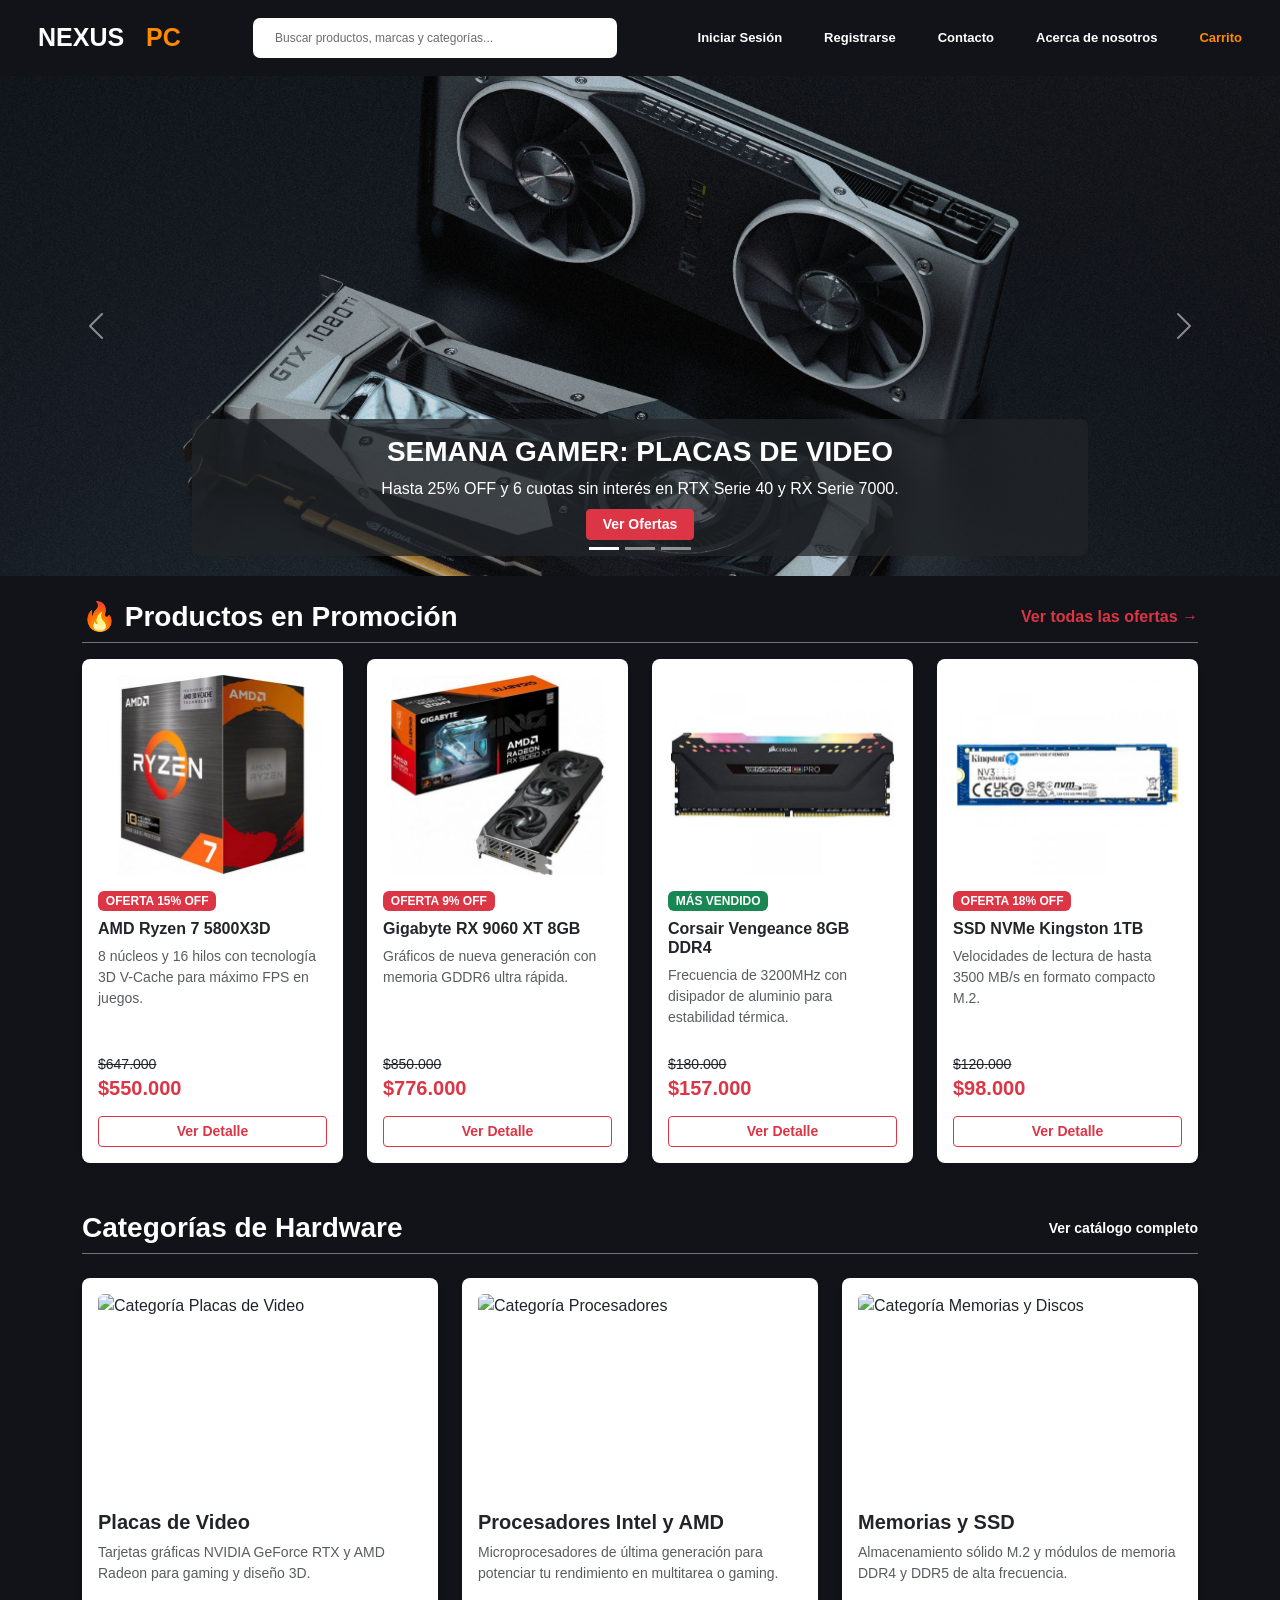
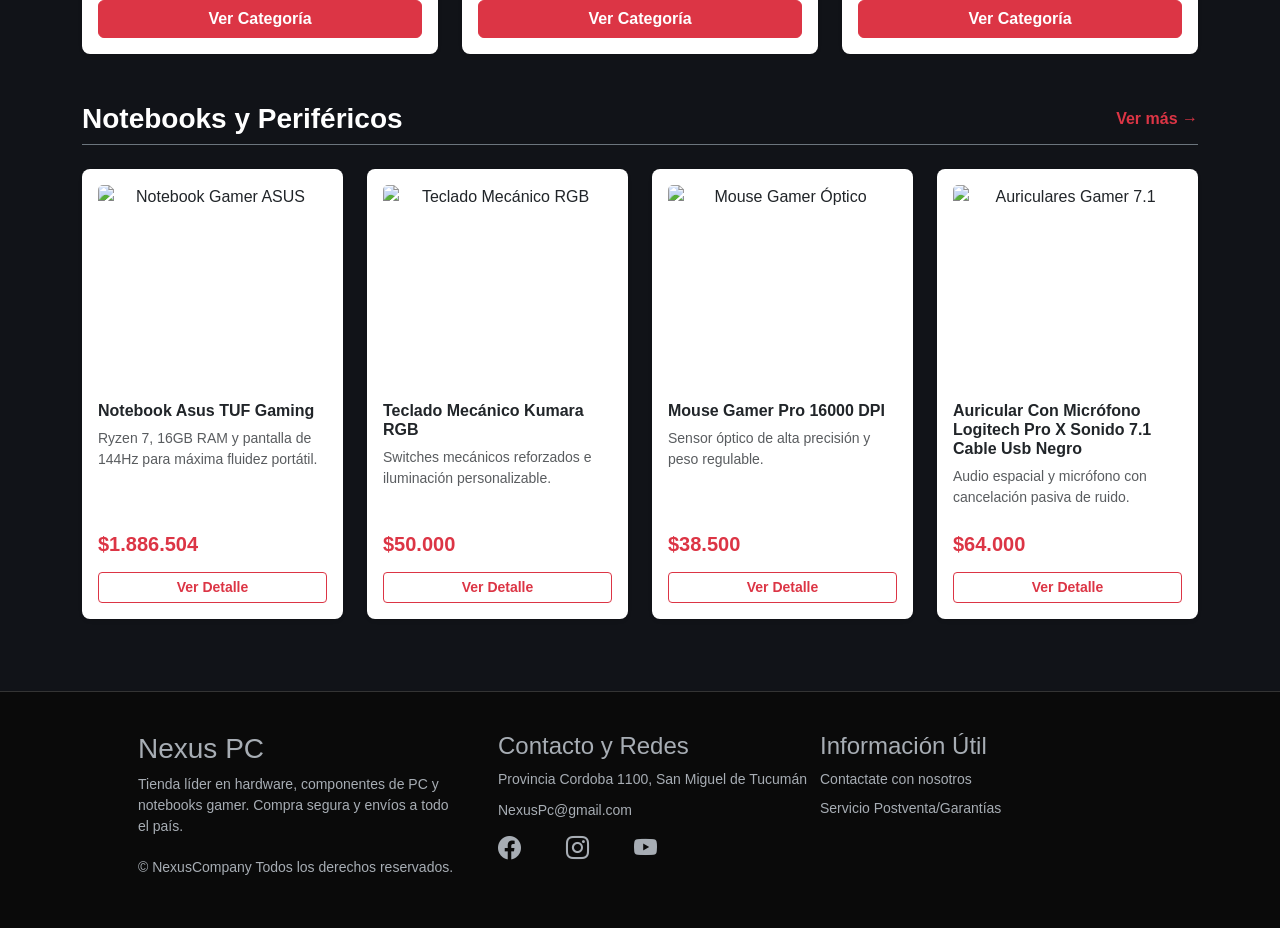
==== index.html @ 3de62bc2 "SEO actualizado" ====
<!doctype html>
<html lang="es">
  <head>
    <meta charset="UTF-8" />
    <meta name="viewport" content="width=device-width, initial-scale=1.0" />

    <title>NexusPC | Tienda de Hardware, Componentes de PC y Gaming</title>

    <meta
      name="description"
      content="Comprá hardware gamer, placas de video RTX y Radeon, procesadores Ryzen e Intel, notebooks y periféricos al mejor precio en NexusComputer. Envíos a todo el país y cuotas sin interés."
    />
    <meta
      name="keywords"
      content="NexusPC, hardware, pc gamer, placas de video, procesadores ryzen, intel core, memorias ram, gaming, computacion argentina"
    />
    <meta
      name="author"
      content="Juan Atencia,Hernan Evis, Maxi Esteban, Cristian ,Cecilia Ponce"
    />

    <link
      href="https://cdn.jsdelivr.net/npm/bootstrap@5.3.3/dist/css/bootstrap.min.css"
      rel="stylesheet"
      integrity="sha384-QWTKZyjpPEjISv5WaRU9OFeRpok6YctnYmDr5pNlyT2bRjXh0JMhjY6hW+ALEwIH"
      crossorigin="anonymous"
    />
    <link
      rel="stylesheet"
      href="https://cdn.jsdelivr.net/npm/bootstrap-icons@1.13.1/font/bootstrap-icons.min.css"
    />
    <link rel="stylesheet" href="./css/style.css" />
  </head>
  <body>
    <header class="navbar">
      <!-- LOGO -->
      <div class="logo">
        <a href="./index.html">
          <span class="nexus">NEXUS</span>
          <span class="PC">PC</span>
        </a>
      </div>

      <!-- BUSCADOR -->
      <div class="buscador">
        <input
          class="form-control me-2"
          type="search"
          placeholder="Buscar productos, marcas y categorías..."
          aria-label="Búsqueda"
        />
        <button class="btn btn-outline-success" type="submit">Búsqueda</button>
      </div>

      <!-- MENU -->
      <nav class="menu">
        <a href="./Paginas/Iniciar-Sesión.html">Iniciar Sesión</a>
        <a href="./Paginas/Registrarse.html">Registrarse</a>
        <a href="./Paginas/Contacto.html">Contacto</a>
        <a href="./Paginas/Acerca-de-Nosotros.html">Acerca de nosotros</a>
        <a href="./paginas/Carrito-de-Compra.html" class="carrito">Carrito</a>
      </nav>
    </header>

    <main>
      <!-- SECCIÓN 1: Slider / Carrusel de Promociones -->
      <section class="banner-promociones">
        <div
          id="carouselPromociones"
          class="carousel slide"
          data-bs-ride="carousel"
        >
          <!-- Indicadores de posición -->
          <div class="carousel-indicators">
            <button
              type="button"
              data-bs-target="#carouselPromociones"
              data-bs-slide-to="0"
              class="active"
              aria-current="true"
              aria-label="Promoción 1"
            ></button>
            <button
              type="button"
              data-bs-target="#carouselPromociones"
              data-bs-slide-to="1"
              aria-label="Promoción 2"
            ></button>
            <button
              type="button"
              data-bs-target="#carouselPromociones"
              data-bs-slide-to="2"
              aria-label="Promoción 3"
            ></button>
          </div>

          <!-- Banners -->
          <div class="carousel-inner">
            <!-- Slide 1 -->
            <div class="carousel-item active" data-bs-interval="4000">
              <img
                src="./img/banner/Banner-Gráficas.jpg"
                class="d-block img-banner"
                alt="Promoción en Placas de Video RTX y Radeon"
              />
              <div
                class="carousel-caption d-none d-md-block bg-dark bg-opacity-75 rounded-3 p-3"
              >
                <h3 class="fw-bold text-uppercase">
                  Semana Gamer: Placas de Video
                </h3>
                <p class="mb-2">
                  Hasta 25% OFF y 6 cuotas sin interés en RTX Serie 40 y RX
                  Serie 7000.
                </p>
                <a
                  href="./Paginas/error404.html"
                  class="btn btn-danger btn-sm px-3 fw-semibold"
                  >Ver Ofertas</a
                >
              </div>
            </div>

            <!-- Slide 2 -->
            <div class="carousel-item" data-bs-interval="4000">
              <img
                src="./img/banner/Banner-Procesador.jpg"
                class="d-block w-100 img-banner"
                alt="Promoción en Procesadores Ryzen e Intel Core"
              />
              <div
                class="carousel-caption d-none d-md-block bg-dark bg-opacity-75 rounded-3 p-3"
              >
                <h3 class="fw-bold text-uppercase">
                  Potencia al Máximo con Ryzen e Intel
                </h3>
                <p class="mb-2">
                  Combos de Procesador + Motherboard con descuento exclusivo.
                </p>
                <a
                  href="./Paginas/error404.html"
                  class="btn btn-primary btn-sm px-3 fw-semibold"
                  >Armar Mi PC</a
                >
              </div>
            </div>

            <!-- Slide 3 -->
            <div class="carousel-item" data-bs-interval="4000">
              <img
                src="./img/banner/Banner-Slide3.jpg"
                class="d-block w-100 img-banner"
                alt="Ofertas en Memorias RAM y Discos SSD NVMe"
              />
              <div
                class="carousel-caption d-none d-md-block bg-dark bg-opacity-75 rounded-3 p-3"
              >
                <h3 class="fw-bold text-uppercase">Upgrades de Velocidad</h3>
                <p class="mb-2">
                  SSDs NVMe M.2 y Memorias RAM DDR4 / DDR5 con envíos gratis a
                  todo el país.
                </p>
                <a
                  href="./Paginas/error404.html"
                  class="btn btn-success btn-sm px-3 fw-semibold"
                  >Comprar Ahora</a
                >
              </div>
            </div>
          </div>

          <!-- Controles Anterior / Siguiente -->
          <button
            class="carousel-control-prev"
            type="button"
            data-bs-target="#carouselPromociones"
            data-bs-slide="prev"
          >
            <span class="carousel-control-prev-icon" aria-hidden="true"></span>
            <span class="visually-hidden">Anterior</span>
          </button>
          <button
            class="carousel-control-next"
            type="button"
            data-bs-target="#carouselPromociones"
            data-bs-slide="next"
          >
            <span class="carousel-control-next-icon" aria-hidden="true"></span>
            <span class="visually-hidden">Siguiente</span>
          </button>
        </div>
      </section>

      <!--  SECCIÓN 2: PRODUCTOS DESTACADOS EN OFERTA   -->
      <section class="container my-4">
        <div
          class="d-flex justify-content-between align-items-center mb-3 border-bottom border-secondary pb-2"
        >
          <h2 class="h3 fw-bold text-white mb-0">🔥 Productos en Promoción</h2>
          <a
            href="./Paginas/Error404.html"
            class="text-danger fw-semibold text-decoration-none"
            >Ver todas las ofertas &rarr;</a
          >
        </div>

        <div
          class="row row-cols-1 row-cols-sm-2 row-cols-md-3 row-cols-lg-4 g-4"
        >
          <!-- Producto 1 -->
          <div class="col">
            <div
              class="card h-100 bg-white text-dark border-0 shadow-sm rounded-3 card-producto"
            >
              <div class="p-3 text-center">
                <img
                  src="./img/productos/Img Procesador.jpg"
                  class="card-img-top img-producto-grid"
                  alt="Procesador AMD Ryzen 7"
                />
              </div>
              <div class="card-body d-flex flex-column pt-0">
                <span class="badge bg-danger align-self-start mb-2"
                  >OFERTA 15% OFF</span
                >
                <h5 class="card-title h6 fw-bold">AMD Ryzen 7 5800X3D</h5>
                <p class="card-text text-muted small flex-grow-1">
                  8 núcleos y 16 hilos con tecnología 3D V-Cache para máximo FPS
                  en juegos.
                </p>
                <div class="mt-2">
                  <span class="text-decoration-line-through small"
                    >$647.000</span
                  >
                  <p class="h5 fw-bold text-danger mb-3">$550.000</p>
                  <a
                    href="./Paginas/Detalle-Producto.html"
                    class="btn btn-outline-danger w-100 btn-sm fw-semibold"
                    >Ver Detalle</a
                  >
                </div>
              </div>
            </div>
          </div>

          <!-- Producto 2 -->
          <div class="col">
            <div
              class="card h-100 bg-white text-dark border-0 shadow-sm rounded-3 card-producto"
            >
              <div class="p-3 text-center">
                <img
                  src="./img/productos/Img-PlacaGigabyteRx9060XT8gb.jpg"
                  class="card-img-top img-producto-grid"
                  alt="Placa de Video RX 9060 XT"
                />
              </div>
              <div class="card-body d-flex flex-column pt-0">
                <span class="badge bg-danger align-self-start mb-2"
                  >OFERTA 9% OFF</span
                >
                <h5 class="card-title h6 fw-bold">Gigabyte RX 9060 XT 8GB</h5>
                <p class="card-text text-muted small flex-grow-1">
                  Gráficos de nueva generación con memoria GDDR6 ultra rápida.
                </p>
                <div class="mt-2">
                  <span class="text-decoration-line-through small"
                    >$850.000</span
                  >
                  <p class="h5 fw-bold text-danger mb-3">$776.000</p>
                  <a
                    href="./Paginas/Error404.html"
                    class="btn btn-outline-danger w-100 btn-sm fw-semibold"
                    >Ver Detalle</a
                  >
                </div>
              </div>
            </div>
          </div>

          <!-- Producto 3 -->
          <div class="col">
            <div
              class="card h-100 bg-white text-dark border-0 shadow-sm rounded-3 card-producto"
            >
              <div class="p-3 text-center">
                <img
                  src="./img/productos/Img-Ram8gbCorsair.jpg"
                  class="card-img-top img-producto-grid"
                  alt="Memoria RAM Corsair"
                />
              </div>
              <div class="card-body d-flex flex-column pt-0">
                <span class="badge bg-success align-self-start mb-2"
                  >MÁS VENDIDO</span
                >
                <h5 class="card-title h6 fw-bold">
                  Corsair Vengeance 8GB DDR4
                </h5>
                <p class="card-text text-muted small flex-grow-1">
                  Frecuencia de 3200MHz con disipador de aluminio para
                  estabilidad térmica.
                </p>
                <div class="mt-2">
                  <span class="text-decoration-line-through small"
                    >$180.000</span
                  >
                  <p class="h5 fw-bold text-danger mb-3">$157.000</p>
                  <a
                    href="./Paginas/Error404.html"
                    class="btn btn-outline-danger w-100 btn-sm fw-semibold"
                    >Ver Detalle</a
                  >
                </div>
              </div>
            </div>
          </div>

          <!-- Producto 4 -->
          <div class="col">
            <div
              class="card h-100 bg-white text-dark border-0 shadow-sm rounded-3 card-producto"
            >
              <div class="p-3 text-center">
                <img
                  src="./img/productos/SSD_M.2_Kingston_1TB_NV3.jpg"
                  class="card-img-top img-producto-grid"
                  alt="Disco Sólido SSD NVMe"
                />
              </div>
              <div class="card-body d-flex flex-column pt-0">
                <span class="badge bg-danger align-self-start mb-2"
                  >OFERTA 18% OFF</span
                >
                <h5 class="card-title h6 fw-bold">SSD NVMe Kingston 1TB</h5>
                <p class="card-text text-muted small flex-grow-1">
                  Velocidades de lectura de hasta 3500 MB/s en formato compacto
                  M.2.
                </p>
                <div class="mt-2">
                  <span class="text-decoration-line-through small"
                    >$120.000</span
                  >
                  <p class="h5 fw-bold text-danger mb-3">$98.000</p>
                  <a
                    href="./Paginas/error404.html"
                    class="btn btn-outline-danger w-100 btn-sm fw-semibold"
                    >Ver Detalle</a
                  >
                </div>
              </div>
            </div>
          </div>
        </div>
      </section>

      <!-- ==================== SECCIÓN 3: CATEGORÍAS PRINCIPALES ==================== -->
      <section class="container my-5">
        <div
          class="d-flex justify-content-between align-items-center mb-4 border-bottom border-secondary pb-2"
        >
          <h2 class="h3 fw-bold text-white mb-0">Categorías de Hardware</h2>
          <a
            href="./Paginas/error404.html"
            class="text-white text-decoration-none small fw-bold"
            >Ver catálogo completo</a
          >
        </div>

        <div class="row row-cols-1 row-cols-sm-2 row-cols-lg-3 g-4">
          <!-- Categoría 1: Placas de Video -->
          <div class="col">
            <div
              class="card bg-white text-dark border-0 shadow-sm rounded-3 h-100 p-3 card-categoria"
            >
              <img
                src="https://statics.qloud.com.ar/124/01-04-2025-08-04-12_lolo1.png"
                class="card-img-top rounded img-categoria"
                alt="Categoría Placas de Video"
                loading="lazy"
              />
              <div class="card-body px-0 pb-0">
                <h5 class="card-title fw-bold">Placas de Video</h5>
                <p class="card-text text-muted small">
                  Tarjetas gráficas NVIDIA GeForce RTX y AMD Radeon para gaming
                  y diseño 3D.
                </p>
                <a
                  href="./Paginas/error404.html"
                  class="btn btn-danger w-100 fw-semibold"
                  >Ver Categoría</a
                >
              </div>
            </div>
          </div>

          <!-- Categoría 2: Procesadores -->
          <div class="col">
            <div
              class="card bg-white text-dark border-0 shadow-sm rounded-3 h-100 p-3 card-categoria"
            >
              <img
                src="https://mantenimientoinformatico.madrid/wp-content/uploads/2022/01/intel-amd-1024x683.jpeg"
                class="card-img-top rounded img-categoria"
                alt="Categoría Procesadores"
                loading="lazy"
              />
              <div class="card-body px-0 pb-0">
                <h5 class="card-title fw-bold">Procesadores Intel y AMD</h5>
                <p class="card-text text-muted small">
                  Microprocesadores de última generación para potenciar tu
                  rendimiento en multitarea o gaming.
                </p>
                <a
                  href="./Paginas/error404.html"
                  class="btn btn-danger w-100 fw-semibold"
                  >Ver Categoría</a
                >
              </div>
            </div>
          </div>

          <!-- Categoría 3: Almacenamiento y RAM -->
          <div class="col">
            <div
              class="card bg-white text-dark border-0 shadow-sm rounded-3 h-100 p-3 card-categoria"
            >
              <img
                src="https://www.teamgroupinc.com/community/upload/catalog_blog_m/ALL_catalog_blog_23F12_UtOB1pdnXc.jpg"
                class="card-img-top rounded img-categoria w-100"
                alt="Categoría Memorias y Discos"
                loading="lazy"
              />
              <div class="card-body px-0 pb-0">
                <h5 class="card-title fw-bold">Memorias y SSD</h5>
                <p class="card-text text-muted small">
                  Almacenamiento sólido M.2 y módulos de memoria DDR4 y DDR5 de
                  alta frecuencia.
                </p>
                <a
                  href="./Paginas/error404.html"
                  class="btn btn-danger w-100 fw-semibold"
                  >Ver Categoría</a
                >
              </div>
            </div>
          </div>
        </div>
      </section>

      <!-- ==================== SECCIÓN 4: NOTEBOOKS Y PERIFÉRICOS ==================== -->
      <section class="container my-5 pb-4">
        <div
          class="d-flex justify-content-between align-items-center mb-4 border-bottom border-secondary pb-2"
        >
          <h2 class="h3 fw-bold text-white mb-0">Notebooks y Periféricos</h2>
          <a
            href="./Paginas/error404.html"
            class="text-danger fw-semibold text-decoration-none"
            >Ver más &rarr;</a
          >
        </div>

        <div class="row row-cols-1 row-cols-sm-2 row-cols-lg-4 g-4">
          <!-- Card 1 -->
          <div class="col">
            <div
              class="card h-100 bg-white text-dark border-0 shadow-sm rounded-3 card-producto"
            >
              <div class="p-3 text-center">
                <img
                  src="https://3btechno.com.ar/wp-content/uploads/2025/03/tuf-1.png"
                  class="card-img-top img-producto-grid"
                  alt="Notebook Gamer ASUS"
                  loading="lazy"
                />
              </div>
              <div class="card-body d-flex flex-column pt-0">
                <h5 class="card-title h6 fw-bold">Notebook Asus TUF Gaming</h5>
                <p class="card-text text-muted small flex-grow-1">
                  Ryzen 7, 16GB RAM y pantalla de 144Hz para máxima fluidez
                  portátil.
                </p>
                <div class="mt-2">
                  <p class="h5 fw-bold text-danger mb-3">$1.886.504</p>
                  <a
                    href="./Paginas/error404.html"
                    class="btn btn-outline-danger w-100 btn-sm fw-semibold"
                    >Ver Detalle</a
                  >
                </div>
              </div>
            </div>
          </div>

          <!-- Card 2 -->
          <div class="col">
            <div
              class="card h-100 bg-white text-dark border-0 shadow-sm rounded-3 card-producto"
            >
              <div class="p-3 text-center">
                <img
                  src="https://www.gamingcity.com.ar/images/imagen_6362.jpg"
                  class="card-img-top img-producto-grid"
                  alt="Teclado Mecánico RGB"
                  loading="lazy"
                />
              </div>
              <div class="card-body d-flex flex-column pt-0">
                <h5 class="card-title h6 fw-bold">
                  Teclado Mecánico Kumara RGB
                </h5>
                <p class="card-text text-muted small flex-grow-1">
                  Switches mecánicos reforzados e iluminación personalizable.
                </p>
                <div class="mt-2">
                  <p class="h5 fw-bold text-danger mb-3">$50.000</p>
                  <a
                    href="./Paginas/error404.html"
                    class="btn btn-outline-danger w-100 btn-sm fw-semibold"
                    >Ver Detalle</a
                  >
                </div>
              </div>
            </div>
          </div>

          <!-- Card 3 -->
          <div class="col">
            <div
              class="card h-100 bg-white text-dark border-0 shadow-sm rounded-3 card-producto"
            >
              <div class="p-3 text-center">
                <img
                  src="https://http2.mlstatic.com/D_NQ_NP_703284-MLA44173433131_112020-O.webp"
                  class="card-img-top img-producto-grid"
                  alt="Mouse Gamer Óptico"
                  loading="lazy"
                />
              </div>
              <div class="card-body d-flex flex-column pt-0">
                <h5 class="card-title h6 fw-bold">Mouse Gamer Pro 16000 DPI</h5>
                <p class="card-text text-muted small flex-grow-1">
                  Sensor óptico de alta precisión y peso regulable.
                </p>
                <div class="mt-2">
                  <p class="h5 fw-bold text-danger mb-3">$38.500</p>
                  <a
                    href="./Paginas/error404.html"
                    class="btn btn-outline-danger w-100 btn-sm fw-semibold"
                    >Ver Detalle</a
                  >
                </div>
              </div>
            </div>
          </div>

          <!-- Card 4 -->
          <div class="col">
            <div
              class="card h-100 bg-white text-dark border-0 shadow-sm rounded-3 card-producto"
            >
              <div class="p-3 text-center">
                <img
                  src="https://http2.mlstatic.com/D_NQ_NP_2X_840964-MLA95503066748_102025-F.webp"
                  class="card-img-top img-producto-grid"
                  alt="Auriculares Gamer 7.1"
                  loading="lazy"
                />
              </div>
              <div class="card-body d-flex flex-column pt-0">
                <h5 class="card-title h6 fw-bold">
                  Auricular Con Micrófono Logitech Pro X Sonido 7.1 Cable Usb
                  Negro
                </h5>
                <p class="card-text text-muted small flex-grow-1">
                  Audio espacial y micrófono con cancelación pasiva de ruido.
                </p>
                <div class="mt-2">
                  <p class="h5 fw-bold text-danger mb-3">$64.000</p>
                  <a
                    href="./Paginas/error404.html"
                    class="btn btn-outline-danger w-100 btn-sm fw-semibold"
                    >Ver Detalle</a
                  >
                </div>
              </div>
            </div>
          </div>
        </div>
      </section>
    </main>

    <footer class="footer">
      <div class="footer-container">
        <!-- Columna 1 -->
        <div class="footer-col">
          <h3 class="footer-logo">Nexus PC</h3>
          <p>
            Tienda líder en hardware, componentes de PC y notebooks gamer.
            Compra segura y envíos a todo el país.
          </p>
          <p class="footer-copy">
            &copy; NexusCompany Todos los derechos reservados.
          </p>
        </div>

        <!-- Columna 2 -->
        <div class="footer-col footer-CyR">
          <h4>Contacto y Redes</h4>
          <p>Provincia Cordoba 1100, San Miguel de Tucumán</p>
          <p>NexusPc@gmail.com</p>
          <div class="footer-redes">
            <a href="#" target="_blank"><i class="bi bi-facebook"></i></a>
            <a href="#" target="_blank"><i class="bi bi-instagram"></i></a>
            <a href="#" target="_blank"><i class="bi bi-youtube"></i></a>
          </div>
        </div>

        <!-- Columna 3 -->
        <div class="footer-col">
          <h4>Información Útil</h4>
          <a href="./paginas/Contacto.html">Contactate con nosotros</a>
          <a href="#" target="_blank">Servicio Postventa/Garantías</a>
        </div>
      </div>
    </footer>
  </body>
  <script
    src="https://cdn.jsdelivr.net/npm/bootstrap@5.3.8/dist/js/bootstrap.bundle.min.js"
    integrity="sha384-FKyoEForCGlyvwx9Hj09JcYn3nv7wiPVlz7YYwJrWVcXK/BmnVDxM+D2scQbITxI"
    crossorigin="anonymous"
  ></script>
</html>
---- css/style.css ----
/* =========================================
   CONFIGURACIÓN GENERAL
========================================= */

* {
  margin: 0;
  padding: 0;
  box-sizing: border-box;
}

body {
  font-family: Arial, Helvetica, sans-serif;
  background-color: #111318;
  color: #222;
}

.img-producto-grid,
.img-categoria {
  display: block;
  width: 100%;
  height: 200px;
}

.img-producto-grid {
  object-fit: contain;
}

.img-categoria {
  object-fit: cover;
}

.card-categoria .card-body {
  display: flex;
  flex: 1;
  flex-direction: column;
}

.card-categoria .card-text {
  flex-grow: 1;
}

.card-categoria .btn {
  margin-top: auto;
}

/* =========================================
   LOGIN Y REGISTRO
========================================= */

.ingreso {
  border-color: #343434;
  background-color: #1f1f1f;
  color: #ffffff;
  width: 90%;
  max-width: 750px;
  padding: 24px;
  margin: 32px auto;
  border: 2px solid;
  border-radius: 16px;
  text-align: center;
}
.ingreso h1 {
  color: #ffffff;
  margin-bottom: 24px;
}

.ingreso label {
  color: #a7adb4;
}
.ingreso p {
  color: #a7adb4;
}

.ingreso input {
  background-color: #0a0a0a;
  color: #ffffff;
  border: 1px solid #a7adb4;
}

.ingreso input::placeholder {
  color: #a7adb4;
  opacity: 0.5;
}

.ingreso button[type="submit"] {
  background-color: #ff8a00;
  color: #ffffff;
  border: none;
  border-radius: 8px;
  padding: 8px;
  cursor: pointer;
}

.ingreso button[type="submit"]:hover {
  background-color: #e64a00;
}

.ingreso button[type="button"] {
  background-color: #ff8a00;
  color: #ffffff;
  border: none;
  border-radius: 8px;
  padding: 8px;
  cursor: pointer;
}

.ingreso button[type="button"]:hover {
  background-color: #e64a00;
}

.campos {
  display: grid;
  grid-template-columns: 1fr 1fr;
  gap: 16px 24px;
  text-align: left;
  margin-bottom: 20px;
}
.campos > div {
  display: flex;
  flex-direction: column;
}

.campos label {
  margin-bottom: 4px;
  color: #a7adb4;
}

.campos input {
  width: 100%;
  box-sizing: border-box;
}

.botones {
  text-align: center;
}

.camposregistro div {
  display: flex;
  align-items: center;
  gap: 10px;
  margin-bottom: 12px;
}

.camposregistro div label {
  width: 140px;
  text-align: right;
  flex-shrink: 0;
}

.camposregistro div input {
  flex: 1;
}

.layout {
  display: flex;
  flex: 1;
  justify-content: center;
  align-items: center;
  min-height: 0;
  padding: 32px 16px;
  box-sizing: border-box;
}

.form-page {
  display: flex;
  flex-direction: column;
  justify-content: center;
}

.imagen {
  flex: 1;
}

/* =========================================
   NAVBAR
========================================= */

.navbar {
  width: 100%;
  height: 76px;

  background-color: #111318;

  display: flex;
  align-items: center;

  padding: 0 38px;

  gap: 30px;
}

/* =========================================
   LOGO
========================================= */

.logo {
  display: flex;
  align-items: center;

  min-width: 185px;
}

.logo a {
  text-decoration: none;
  font-size: 25px;
  font-weight: bold;
}

.nexus {
  color: #ffffff;
}

.PC {
  color: #ff8a00;
  margin-left: 15px;
}

/* =========================================
   BUSCADOR
========================================= */

.buscador {
  width: 372px;
  height: 40px;

  display: flex;

  margin-left: 0;
}

.buscador input {
  width: 100%;
  height: 40px;

  border: none;
  outline: none;

  background-color: #ffffff;

  border-radius: 7px;

  padding: 0 22px;

  color: #333;

  font-size: 12px;
}

.buscador input::placeholder {
  color: #6c6c6c;
}

/* Botón de búsqueda */

.buscador button {
  display: none;
}

/* =========================================
   MENU
========================================= */

.menu {
  margin-left: auto;

  display: flex;
  align-items: center;

  gap: 42px;

  white-space: nowrap;
}

.menu a {
  color: #ffffff;

  text-decoration: none;

  font-size: 13px;

  font-weight: 600;

  transition: 0.2s;
}

.menu a:hover {
  color: #ff8a00;
}

.menu .carrito {
  color: #ff8a00;
}

.menu .carrito:hover {
  color: #ffffff;
}

/* ===================================================
   SECCIÓN CARRITO DE COMPRAS
   =================================================== */


.seccion-carrito {
  background-color: #121212;
  min-height: 85vh;
  color: #ffffff;
}

.titulo-carrito {
  color: #ffffff;
  font-weight: 700;
  font-size: 1.6rem;
}


.contenedor-tabla {
  border-radius: 10px;
  overflow: hidden;
  background-color: #ffffff;
  border: 1px solid #2a2a2a;
}


.tabla-carrito {
  background-color: #ffffff;
  color: #212529;
}

.tabla-carrito thead {
  background-color: #1f1f1f;
}

.tabla-carrito thead th {
  background-color: #1f1f1f;
  color: #ffffff;
  font-weight: 600;
  padding: 14px 16px;
  border-bottom: 2px solid #333333;
}


.tabla-carrito tbody tr {
  background-color: #ffffff;
}

.tabla-carrito tbody tr:hover {
  background-color: #f8f9fa;
}

.tabla-carrito tbody td {
  padding: 12px 14px;
  background-color: inherit;
  color: #212529;
  border-bottom: 1px solid #e9ecef;
}


.col-img {
  width: 80px;
}

.col-cant {
  width: 130px;
}

.col-accion {
  width: 50px;
}


.img-producto-carrito {
  max-width: 60px;
  max-height: 60px;
  object-fit: contain;
  border-radius: 6px;
}

.nombre-producto {
  font-weight: 600;
  color: #1a1a1a;
}

.subtotal-producto {
  font-weight: 700;
  color: #dc3545;
}


.control-cantidad {
  max-width: 110px;
  margin: 0 auto;
}

.control-cantidad input {
  font-weight: 600;
  background-color: #ffffff;
}


.btn-eliminar {
  background: transparent;
  border: none;
  color: #dc3545;
  font-size: 1.2rem;
  padding: 4px 8px;
  border-radius: 4px;
  transition: all 0.2s ease-in-out;
}

.btn-eliminar:hover {
  background-color: #ffe5e7;
  color: #bb2d3b;
}


.card-resumen {
  background-color: #ffffff;
  border-radius: 10px;
  border: 1px solid #2a2a2a;
  top: 20px;
}

.titulo-resumen {
  color: #1a1a1a;
  font-weight: 700;
  border-bottom: 1px solid #e9ecef;
  padding-bottom: 10px;
}

.total-resumen {
  color: #dc3545;
  font-size: 1.4rem;
}

.separador-resumen {
  border-color: #dee2e6;
  opacity: 0.8;
}

.titulo-carrito {
  color: #ff8a00;
}

/* =========================================
   RESPONSIVE NAVBAR
========================================= */

@media (max-width: 1200px) {
  .navbar {
    padding: 0 25px;
    gap: 20px;
  }

  .logo {
    min-width: 150px;
  }

  .buscador {
    width: 300px;
  }

  .menu {
    gap: 20px;
  }
}

@media (max-width: 950px) {
  .navbar {
    height: auto;
    min-height: 76px;

    flex-wrap: wrap;

    padding: 15px 25px;
  }

  .buscador {
    order: 3;

    width: 100%;
  }

  .menu {
    gap: 18px;
  }
}

@media (max-width: 700px) {
  .navbar {
    flex-direction: column;

    align-items: stretch;

    padding: 18px;
  }

  .logo {
    justify-content: center;

    min-width: auto;
  }

  .buscador {
    width: 100%;
  }

  .menu {
    margin-left: 0;

    display: flex;

    flex-wrap: wrap;

    justify-content: center;

    gap: 15px;
  }
}

/*
   CONTROL DE TAMAÑO DEL SLIDER / CARRUSEL
    */

/* Contenedor general del carrusel */
.banner-promociones,
#carouselPromociones {
  width: 100%;
  overflow: hidden;
  background-color: #000; 
}

.img-banner {
  width: 100%;
  height: 500px;
  object-fit: cover;
  object-position: center;
  display: block;
}

@media (max-width: 992px) {
  .img-banner {
    height: 320px;
  }
}

@media (max-width: 576px) {
  .img-banner {
    height: 200px;
  }

  #carouselPromociones .carousel-caption {
    padding: 0.5rem;
    bottom: 10px;
  }
}

/* =========================================
   FOOTER
========================================= */

.footer {
  background-color: #0a0a0a;
  color: #a7adb4;
  padding: 30px 0;
  border-top: 1px solid #343434;
}
.footer-container {
  width: 80%;
  max-width: 1200px;
  margin: 0 auto;
  flex-direction: row;
  text-align: start;
  padding: 10px;
  display: flex;
  justify-content: space-between;
}

.footer-col {
  flex: 1;
}

.footer p {
  font-size: 14px;

  margin-bottom: 10px;
}

.footer-copy {
  margin-top: 20px;
  font-size: 14px;
}

.footer-col a {
  display: block;
  color: #a7adb4;
  text-decoration: none;
  margin-bottom: 8px;
  font-size: 14px;
  transition: 0.5s;
}

.footer-col a:hover {
  color: #f7b05a;
}

.footer-CyR {
  padding-left: 38px;
}
.footer-redes {
  display: flex;
  gap: 15px;
  margin-top: 3px;
}

.footer-redes a {
  color: #a7adb4;
  font-size: 14px;
  margin-right: 30px;
}

body {
  min-height: 100vh;
  display: flex;
  flex-direction: column;
}
main {
  flex: 1;
}

@media (max-width: 576px) {
  .footer-container {
    flex-direction: column;
  }

  .footer-col {
    width: 100%;
    padding-bottom: 20px;
    margin-bottom: 20px;
    border-bottom: 1px solid #a7adb4;
  }

  .footer-col:last-child {
    border-bottom: none;
    margin-bottom: 0;
    padding-bottom: 0;
  }

  .footer-CyR {
    padding-left: 0px;
  }
}

.bi {
  font-size: 23px;
  justify-content: space-between;
}

.containerContacto {
  color: white;
  max-width: 1200px;
  margin: 0 auto;
  padding-left: 12px;
  padding-right: 12px;

  h1 {
    padding-left: 160px;
  }
}

@media (max-width: 480px) {
  .camposregistro div label {
    flex-direction: column;
    align-items: flex-start;
    gap: 4px;
  }

  .camposregistro div label {
    width: auto;
    text-align: left;
  }

  .camposregistro div input {
    width: 100%;
    box-sizing: border-box;
  }
  .btn-social {
    width: 100%;
    margin-bottom: 10px;
    box-sizing: border-box;
  }

  .btn-social:focus {
    outline: none;
  }

  .campos {
    flex-direction: column;
    display: flex;
  }
}
.contenedorNosotros {
  color: white;

  h1 {
    color: #ff8a00;
  }

  h2 {
    color: #ff8a00;
  }
}

.textRol {
  color: rgb(186, 129, 59);
}
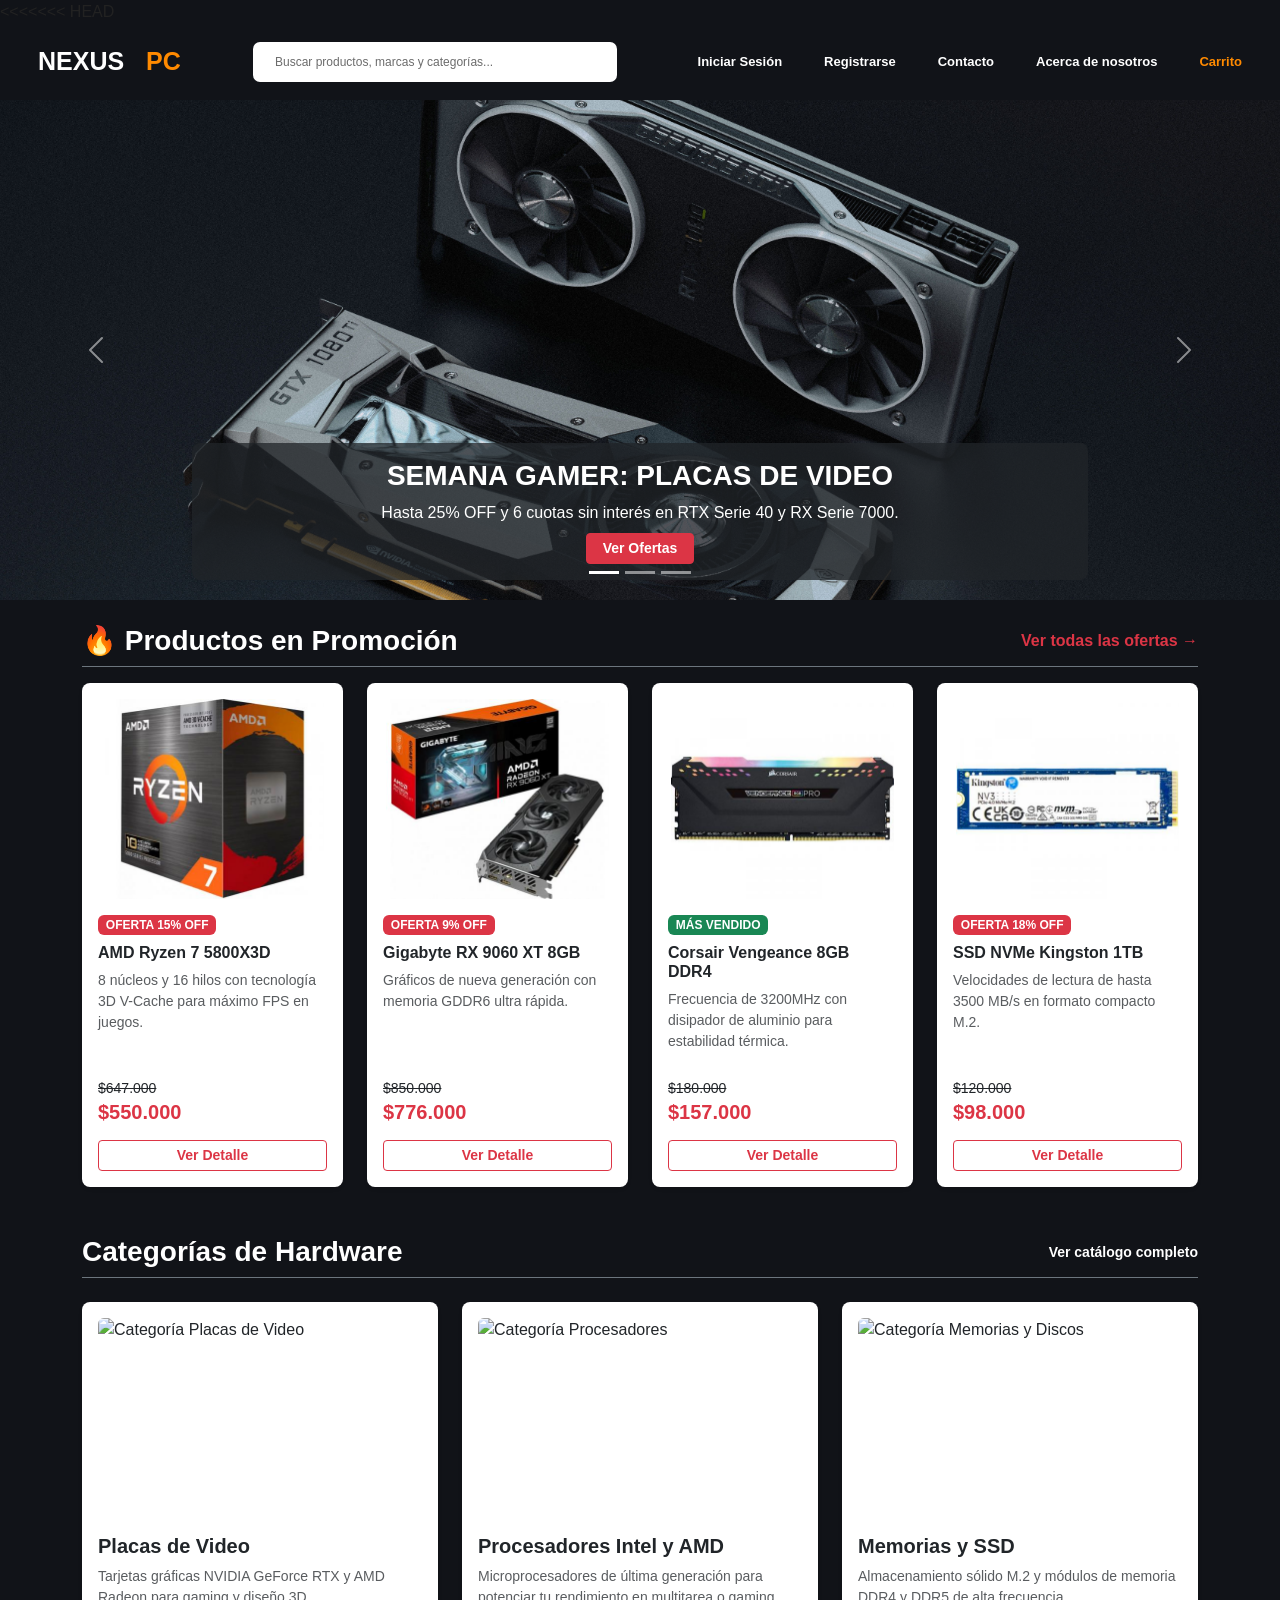
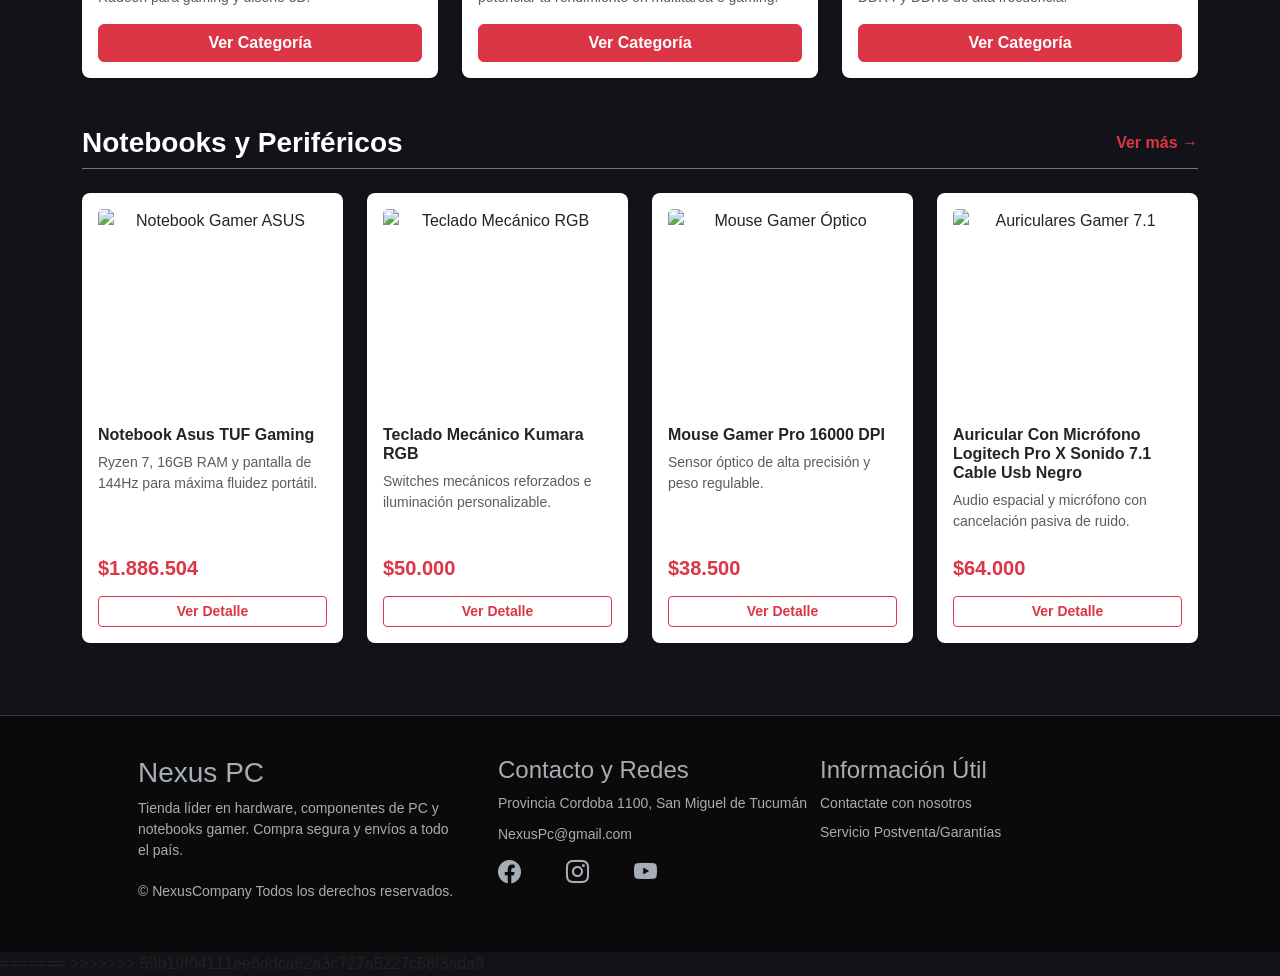
==== commit b79823f9: "Se actualizaron links con minusculas" ====
--- a/index.html
+++ b/index.html
@@ -1,5 +1,6 @@
-<!doctype html>
+<!DOCTYPE html>
 <html lang="es">
+<<<<<<< HEAD
   <head>
     <meta charset="UTF-8" />
     <meta name="viewport" content="width=device-width, initial-scale=1.0" />
@@ -114,7 +115,7 @@
                   Serie 7000.
                 </p>
                 <a
-                  href="./Paginas/error404.html"
+                  href="./Paginas/Error404.html"
                   class="btn btn-danger btn-sm px-3 fw-semibold"
                   >Ver Ofertas</a
                 >
@@ -138,7 +139,7 @@
                   Combos de Procesador + Motherboard con descuento exclusivo.
                 </p>
                 <a
-                  href="./Paginas/error404.html"
+                  href="./Paginas/Error404.html"
                   class="btn btn-primary btn-sm px-3 fw-semibold"
                   >Armar Mi PC</a
                 >
@@ -161,7 +162,7 @@
                   todo el país.
                 </p>
                 <a
-                  href="./Paginas/error404.html"
+                  href="./Paginas/Error404.html"
                   class="btn btn-success btn-sm px-3 fw-semibold"
                   >Comprar Ahora</a
                 >
@@ -234,7 +235,7 @@
                   >
                   <p class="h5 fw-bold text-danger mb-3">$550.000</p>
                   <a
-                    href="./Paginas/Detalle-Producto.html"
+                    href="./Paginas/Error404.html"
                     class="btn btn-outline-danger w-100 btn-sm fw-semibold"
                     >Ver Detalle</a
                   >
@@ -269,7 +270,7 @@
                   >
                   <p class="h5 fw-bold text-danger mb-3">$776.000</p>
                   <a
-                    href="./Paginas/Error404.html"
+                    href="/paginas/detalle-producto-1.html"
                     class="btn btn-outline-danger w-100 btn-sm fw-semibold"
                     >Ver Detalle</a
                   >
@@ -343,7 +344,7 @@
                   >
                   <p class="h5 fw-bold text-danger mb-3">$98.000</p>
                   <a
-                    href="./Paginas/error404.html"
+                    href="./Paginas/Error404.html"
                     class="btn btn-outline-danger w-100 btn-sm fw-semibold"
                     >Ver Detalle</a
                   >
@@ -361,7 +362,7 @@
         >
           <h2 class="h3 fw-bold text-white mb-0">Categorías de Hardware</h2>
           <a
-            href="./Paginas/error404.html"
+            href="./Paginas/Error404.html"
             class="text-white text-decoration-none small fw-bold"
             >Ver catálogo completo</a
           >
@@ -386,7 +387,7 @@
                   y diseño 3D.
                 </p>
                 <a
-                  href="./Paginas/error404.html"
+                  href="./paginas/categoriaProcesadores.html"
                   class="btn btn-danger w-100 fw-semibold"
                   >Ver Categoría</a
                 >
@@ -412,7 +413,7 @@
                   rendimiento en multitarea o gaming.
                 </p>
                 <a
-                  href="./Paginas/error404.html"
+                  href="./Paginas/Error404.html"
                   class="btn btn-danger w-100 fw-semibold"
                   >Ver Categoría</a
                 >
@@ -438,7 +439,7 @@
                   alta frecuencia.
                 </p>
                 <a
-                  href="./Paginas/error404.html"
+                  href="./Paginas/Error404.html"
                   class="btn btn-danger w-100 fw-semibold"
                   >Ver Categoría</a
                 >
@@ -455,7 +456,7 @@
         >
           <h2 class="h3 fw-bold text-white mb-0">Notebooks y Periféricos</h2>
           <a
-            href="./Paginas/error404.html"
+            href="./Paginas/Error404.html"
             class="text-danger fw-semibold text-decoration-none"
             >Ver más &rarr;</a
           >
@@ -484,7 +485,7 @@
                 <div class="mt-2">
                   <p class="h5 fw-bold text-danger mb-3">$1.886.504</p>
                   <a
-                    href="./Paginas/error404.html"
+                    href="./Paginas/Error404.html"
                     class="btn btn-outline-danger w-100 btn-sm fw-semibold"
                     >Ver Detalle</a
                   >
@@ -516,7 +517,7 @@
                 <div class="mt-2">
                   <p class="h5 fw-bold text-danger mb-3">$50.000</p>
                   <a
-                    href="./Paginas/error404.html"
+                    href="./Paginas/Error404.html"
                     class="btn btn-outline-danger w-100 btn-sm fw-semibold"
                     >Ver Detalle</a
                   >
@@ -546,7 +547,7 @@
                 <div class="mt-2">
                   <p class="h5 fw-bold text-danger mb-3">$38.500</p>
                   <a
-                    href="./Paginas/error404.html"
+                    href="./Paginas/Error404.html"
                     class="btn btn-outline-danger w-100 btn-sm fw-semibold"
                     >Ver Detalle</a
                   >
@@ -631,4 +632,16 @@
     integrity="sha384-FKyoEForCGlyvwx9Hj09JcYn3nv7wiPVlz7YYwJrWVcXK/BmnVDxM+D2scQbITxI"
     crossorigin="anonymous"
   ></script>
+=======
+<head>
+    <meta charset="UTF-8">
+    <meta name="viewport" content="width=device-width, initial-scale=1.0">
+    <title>Document</title>
+    <link rel="stylesheet" href="style.css">
+    
+</head>
+<body>
+    
+</body>
+>>>>>>> 59b19f04111ee6ddca62a3c727a5227c58f3ada8
 </html>
--- a/css/style.css
+++ b/css/style.css
@@ -299,7 +299,6 @@
    SECCIÓN CARRITO DE COMPRAS
    =================================================== */
 
-
 .seccion-carrito {
   background-color: #121212;
   min-height: 85vh;
@@ -311,7 +310,6 @@
   font-weight: 700;
   font-size: 1.6rem;
 }
-
 
 .contenedor-tabla {
   border-radius: 10px;
@@ -320,7 +318,6 @@
   border: 1px solid #2a2a2a;
 }
 
-
 .tabla-carrito {
   background-color: #ffffff;
   color: #212529;
@@ -337,7 +334,6 @@
   padding: 14px 16px;
   border-bottom: 2px solid #333333;
 }
-
 
 .tabla-carrito tbody tr {
   background-color: #ffffff;
@@ -354,7 +350,6 @@
   border-bottom: 1px solid #e9ecef;
 }
 
-
 .col-img {
   width: 80px;
 }
@@ -366,7 +361,6 @@
 .col-accion {
   width: 50px;
 }
-
 
 .img-producto-carrito {
   max-width: 60px;
@@ -385,7 +379,6 @@
   color: #dc3545;
 }
 
-
 .control-cantidad {
   max-width: 110px;
   margin: 0 auto;
@@ -395,7 +388,6 @@
   font-weight: 600;
   background-color: #ffffff;
 }
-
 
 .btn-eliminar {
   background: transparent;
@@ -412,7 +404,6 @@
   color: #bb2d3b;
 }
 
-
 .card-resumen {
   background-color: #ffffff;
   border-radius: 10px;
@@ -526,7 +517,7 @@
 #carouselPromociones {
   width: 100%;
   overflow: hidden;
-  background-color: #000; 
+  background-color: #000;
 }
 
 .img-banner {
@@ -551,6 +542,36 @@
   #carouselPromociones .carousel-caption {
     padding: 0.5rem;
     bottom: 10px;
+  }
+}
+
+
+.main-error {
+  background-color: #0b0c10;
+  background-image:
+    linear-gradient(rgba(11, 12, 16, 0.92), rgba(11, 12, 16, 0.95)),
+    url("../img/background-error.jpg");
+
+  background-repeat:repeat; 
+  background-size: auto; 
+  background-position: center top;
+  background-attachment: fixed; 
+  color: #f8f9fa;
+  min-height: 100vh;
+}
+
+#id404 {
+  color: #ff8a00;
+  font-size: 230px;
+  font-family: "Gill Sans", "Gill Sans MT", Calibri, "Trebuchet MS", sans-serif;
+  font-style:oblique;
+}
+
+.boton-error {
+  background-color: #f7b05a;
+
+  &:hover {
+    background-color: #ff8a00;
   }
 }
 
@@ -655,6 +676,10 @@
   justify-content: space-between;
 }
 
+.nombre-columna{
+  color: #ff8a00;
+}
+
 .containerContacto {
   color: white;
   max-width: 1200px;
@@ -713,3 +738,22 @@
 .textRol {
   color: rgb(186, 129, 59);
 }
+
+.detalle-producto {
+  background-color: #101217;
+  color: white;
+}
+
+.producto-titulo {
+  color: white;
+}
+
+.producto-precio {
+  color: #ff5a00;
+}
+
+.comentario-card {
+  background-color: #1f2126;
+  border: 1px solid #343434;
+  color: white;
+}
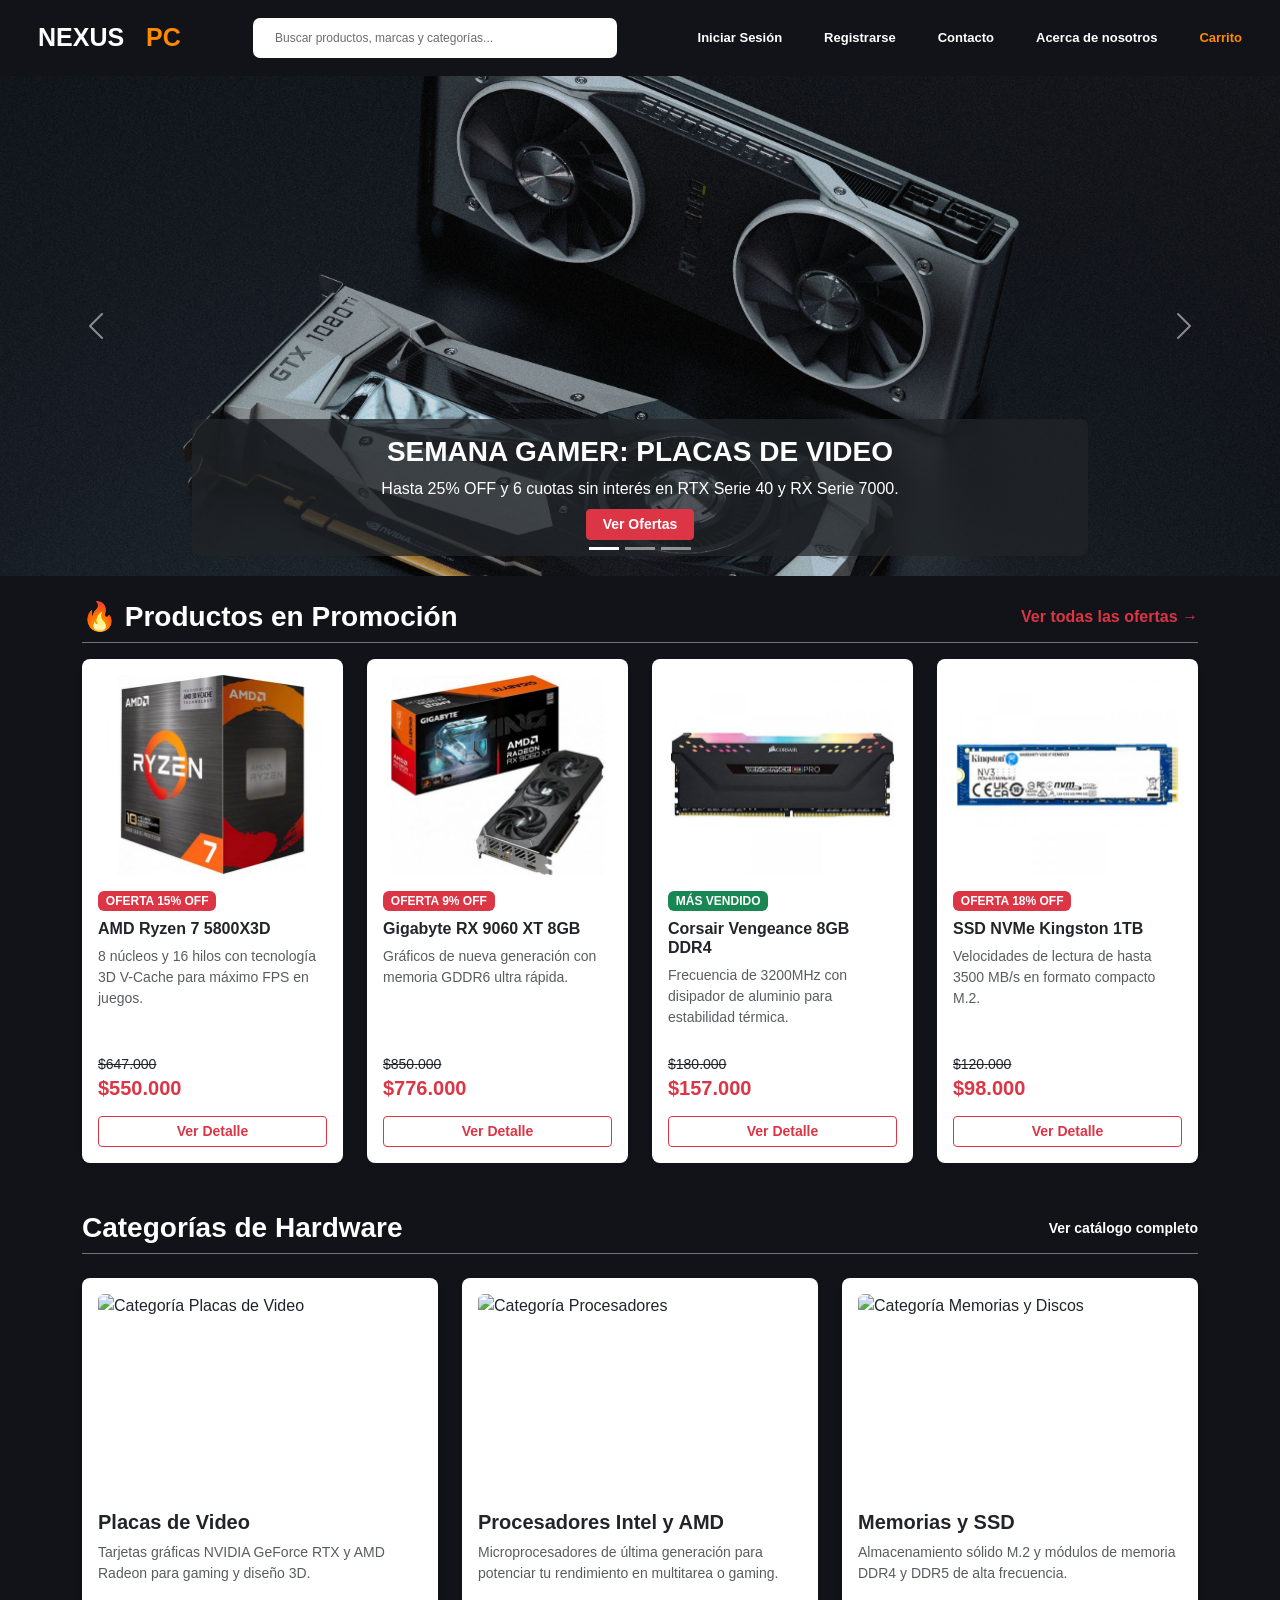
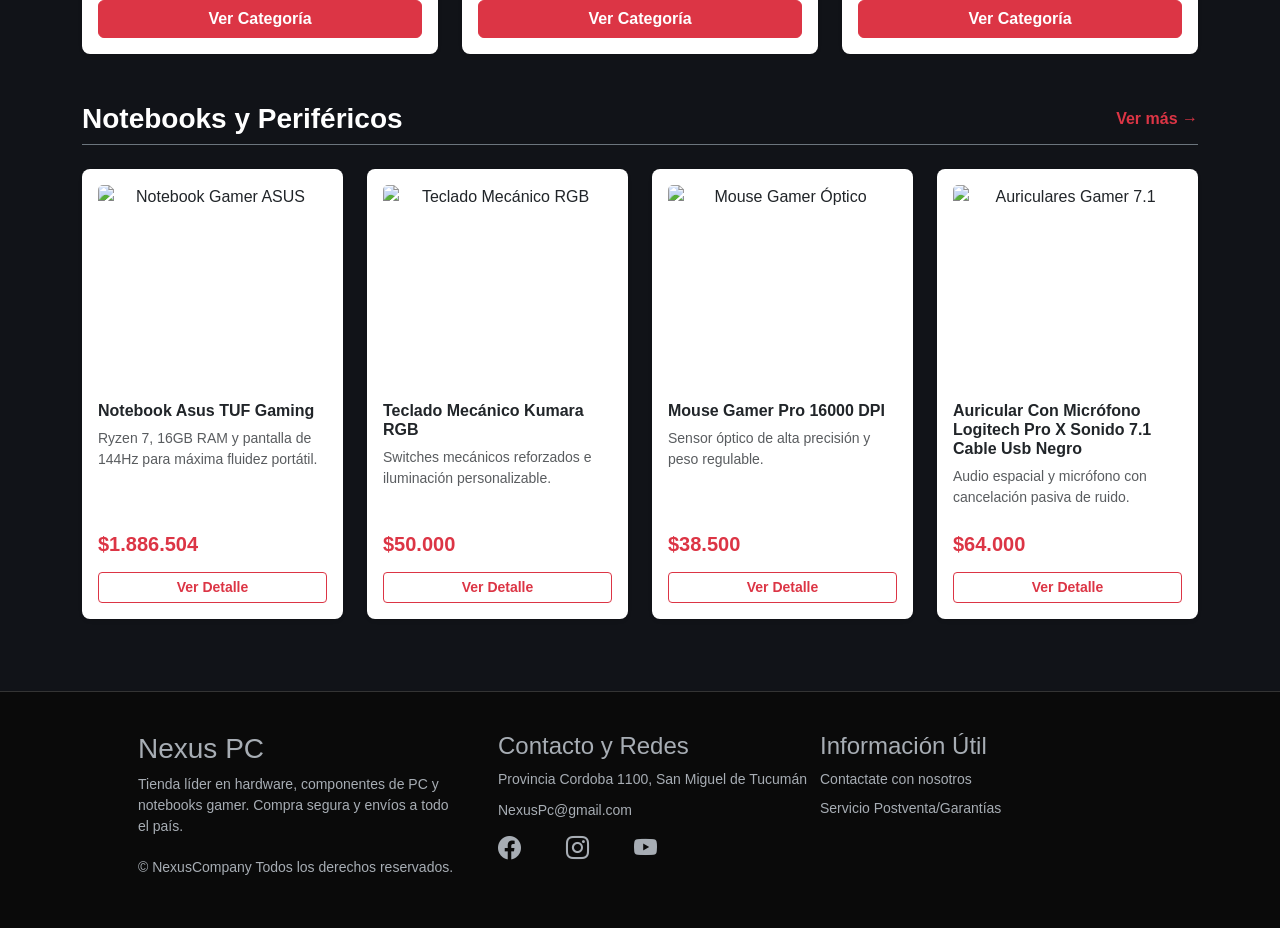
==== commit 5d901f47: "Se saco <<<<HEAD del head" ====
--- a/index.html
+++ b/index.html
@@ -1,6 +1,5 @@
 <!DOCTYPE html>
 <html lang="es">
-<<<<<<< HEAD
   <head>
     <meta charset="UTF-8" />
     <meta name="viewport" content="width=device-width, initial-scale=1.0" />
@@ -632,16 +631,4 @@
     integrity="sha384-FKyoEForCGlyvwx9Hj09JcYn3nv7wiPVlz7YYwJrWVcXK/BmnVDxM+D2scQbITxI"
     crossorigin="anonymous"
   ></script>
-=======
-<head>
-    <meta charset="UTF-8">
-    <meta name="viewport" content="width=device-width, initial-scale=1.0">
-    <title>Document</title>
-    <link rel="stylesheet" href="style.css">
-    
-</head>
-<body>
-    
-</body>
->>>>>>> 59b19f04111ee6ddca62a3c727a5227c58f3ada8
 </html>
